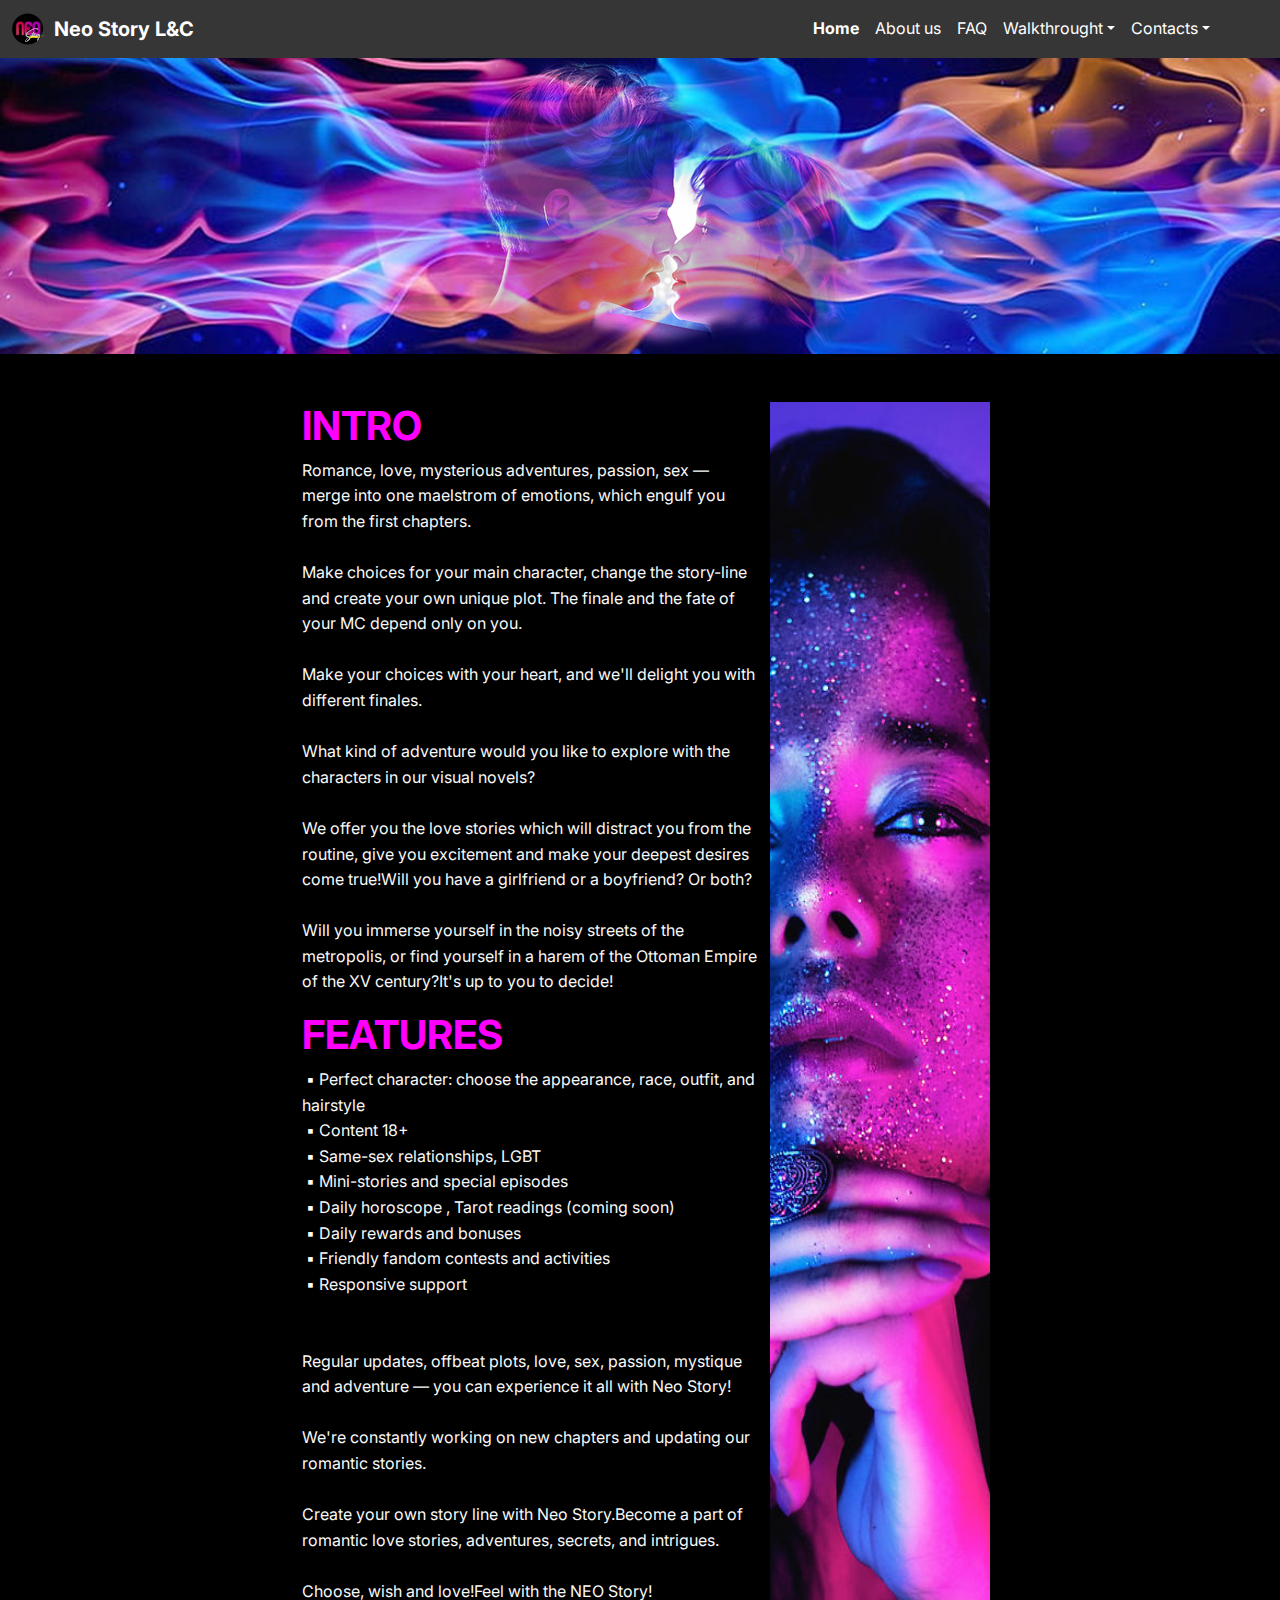
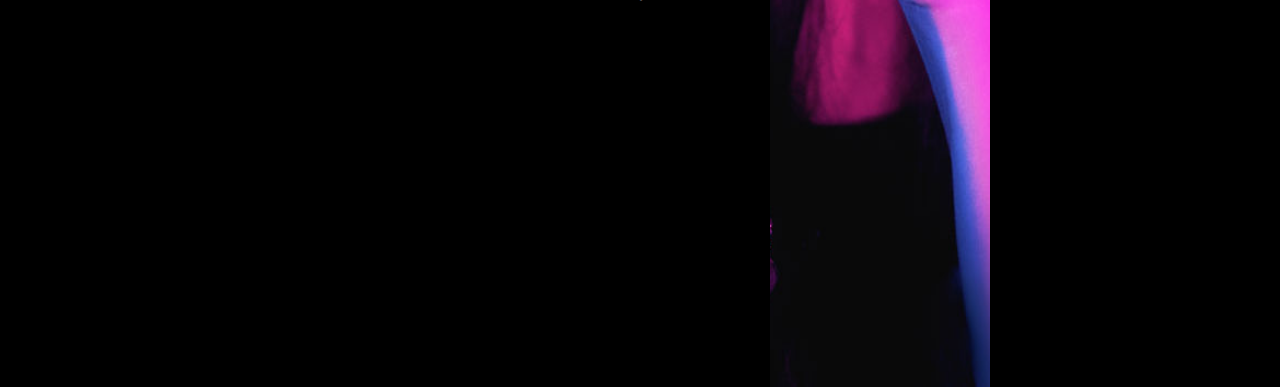
==== about-us.html @ 5374873c "Initial commit" ====
<!DOCTYPE html>
<html data-bs-theme="light" lang="en">

<head>
    <meta charset="utf-8">
    <meta name="viewport" content="width=device-width, initial-scale=1.0, shrink-to-fit=no">
    <title>Neo Story Love &amp; Choice</title>
    <link rel="stylesheet" href="assets/bootstrap/css/bootstrap.min.css">
    <link rel="stylesheet" href="https://fonts.googleapis.com/css?family=Inter:300italic,400italic,600italic,700italic,800italic,400,300,600,700,800&amp;display=swap">
    <link rel="stylesheet" href="assets/css/untitled.css">
</head>

<body style="background: rgb(0,0,0);--bs-dark: #000000;--bs-dark-rgb: 0,0,0;--bs-body-bg: #000000;">
    <nav class="navbar navbar-expand-md sticky-top" style="background: rgb(54,54,54);">
        <div class="container-fluid"><img src="assets/img/favicon.png"><a class="navbar-brand" href="#" style="margin-left: 10px;color: rgb(255,255,255);font-weight: bold;">Neo Story L&amp;C</a><button data-bs-toggle="collapse" class="navbar-toggler" data-bs-target="#navcol-1"><span class="visually-hidden">Toggle navigation</span><span class="navbar-toggler-icon"></span></button>
            <div class="collapse navbar-collapse d-lg-flex justify-content-lg-end" id="navcol-1" style="padding-right: 50px;">
                <ul class="navbar-nav">
                    <li class="nav-item"><a class="nav-link active" href="../../index.html" style="color: rgb(255,255,255);font-weight: bold;">Home</a></li>
                    <li class="nav-item"><a class="nav-link" href="../../about-us.html" style="color: rgb(255,255,255);">About us</a></li>
                    <li class="nav-item"><a class="nav-link" href="faq.html" style="color: rgb(255,255,255);">FAQ</a></li>
                    <li class="nav-item dropdown"><a class="dropdown-toggle nav-link" aria-expanded="false" data-bs-toggle="dropdown" href="#" style="color: rgb(255,255,255);"><span style="color: inherit;">Walkthrought</span></a>
                        <div class="dropdown-menu" style="background: rgb(54,54,54);border-radius: 0px;border-width: 2px;"><a class="dropdown-item" href="../../under_the_vail.html">Under the Veil</a><a class="dropdown-item" href="#">Call of Blood</a><a class="dropdown-item" href="#">LOST</a><a class="dropdown-item" href="#">Titanic. Dance of Dante</a></div>
                    </li>
                    <li class="nav-item dropdown"><a class="dropdown-toggle nav-link" aria-expanded="false" data-bs-toggle="dropdown" href="#" style="color: rgb(255,255,255);">Contacts</a>
                        <div class="dropdown-menu" style="background: rgb(54,54,54);border-radius: 0px;border-width: 2px;"><a class="dropdown-item" href="privacy-policy.html">Privacy Policy</a><a class="dropdown-item" href="terms-of-use.html">Terms of Use</a></div>
                    </li>
                </ul>
            </div>
        </div>
    </nav>
    <header class="bg-dark" style="background: rgb(0,0,0);"><img src="assets/img/main/neo_header.png" style="display: grid;overflow: clip;width: 100%;">
        <div class="container pt-4 pt-xl-5" style="max-width: 700px;">
            <div class="row">
                <div class="col-lg-9" style="max-width: 480px;">
                    <div class="row gx-1 row-cols-1">
                        <div class="col">
                            <h1><strong><span style="color: rgb(255, 0, 255);">INTRO</span></strong></h1>
                        </div>
                        <div class="col">
                            <p><span style="color: rgb(249, 249, 249);">Romance, love, mysterious adventures, passion, sex — merge into one maelstrom of emotions, which engulf you from the first chapters. </span><br><br><span style="color: rgb(249, 249, 249);">Make choices for your main character, change the story-line and create your own unique plot. The finale and the fate of your MC depend only on you.</span><br><br><span style="color: rgb(249, 249, 249);">Make your choices with your heart, and we'll delight you with different finales.</span><br><br><span style="color: rgb(249, 249, 249);">What kind of adventure would you like to explore with the characters in our visual novels?</span><br><br><span style="color: rgb(249, 249, 249);">​We offer you the love stories which will distract you from the routine, give you excitement and make your deepest desires come true!Will you have a girlfriend or a boyfriend? Or both?</span><br><br><span style="color: rgb(249, 249, 249);">Will you immerse yourself in the noisy streets of the metropolis, or find yourself in a harem of the Ottoman Empire of the XV century?It's up to you to decide!</span></p>
                        </div>
                        <div class="col">
                            <h1><strong><span style="color: rgb(255, 0, 255);">FEATURES</span></strong></h1>
                        </div>
                        <div class="col">
                            <p>&nbsp;▪&nbsp;<span style="color: rgb(249, 249, 249);">Perfect character: choose the appearance, race, outfit, and hairstyle</span><br><span style="color: rgb(249, 249, 249);">&nbsp;</span>▪&nbsp;<span style="color: rgb(249, 249, 249);">Content 18+</span><br><span style="color: rgb(249, 249, 249);">&nbsp;</span>▪&nbsp;<span style="color: rgb(249, 249, 249);">Same-sex relationships, LGBT</span><br><span style="color: rgb(249, 249, 249);">&nbsp;</span>▪&nbsp;<span style="color: rgb(249, 249, 249);">Mini-stories and special episodes</span><br><span style="color: rgb(249, 249, 249);">&nbsp;</span>▪&nbsp;<span style="color: rgb(249, 249, 249);">Daily horoscope , Tarot readings (coming soon)</span><br><span style="color: rgb(249, 249, 249);">&nbsp;</span>▪&nbsp;<span style="color: rgb(249, 249, 249);">Daily rewards and bonuses</span><br><span style="color: rgb(249, 249, 249);">&nbsp;</span>▪&nbsp;<span style="color: rgb(249, 249, 249);">Friendly fandom contests and activities</span><br><span style="color: rgb(249, 249, 249);">&nbsp;</span>▪&nbsp;<span style="color: rgb(249, 249, 249);">Responsive support</span><br><br><br><span style="color: rgb(249, 249, 249);">Regular updates, offbeat plots, love, sex, passion, mystique and adventure — you can experience it all with Neo Story!</span><br><br><span style="color: rgb(249, 249, 249);">We're constantly working on new chapters and updating our romantic stories.</span><br><br><span style="color: rgb(249, 249, 249);">​Create your own story line with Neo Story.Become a part of romantic love stories, adventures, secrets, and intrigues.</span><br><br><span style="color: rgb(249, 249, 249);">Choose, wish and love!​Feel with the NEO Story!</span><br><br><br></p>
                        </div>
                        <div class="col d-lg-flex justify-content-lg-center"><iframe allowfullscreen="" frameborder="0" src="https://www.youtube.com/embed/DEpt3wr-lXc" width="560" height="315" style="width: 100%;"></iframe></div>
                    </div>
                </div>
                <div class="col d-lg-flex justify-content-lg-end" style="min-width: 201px;padding-right: 0px;padding-left: 0px;"><img class="img-fluid d-none d-lg-block" src="assets/img/about-us/about-us.png" style="display: block;overflow: clip;transform: perspective(0px);"></div>
            </div>
        </div>
    </header>
    <script src="assets/bootstrap/js/bootstrap.min.js"></script>
    <script src="assets/js/bs-init.js"></script>
    <script src="assets/js/bold-and-dark.js"></script>
</body>

</html>
---- assets/css/untitled.css ----
.custom-navbar {
  background-image: url('../../assets/img/main/neo_header.png');
  background-size: cover;
  background-position: center;
}

.dropdown {
}
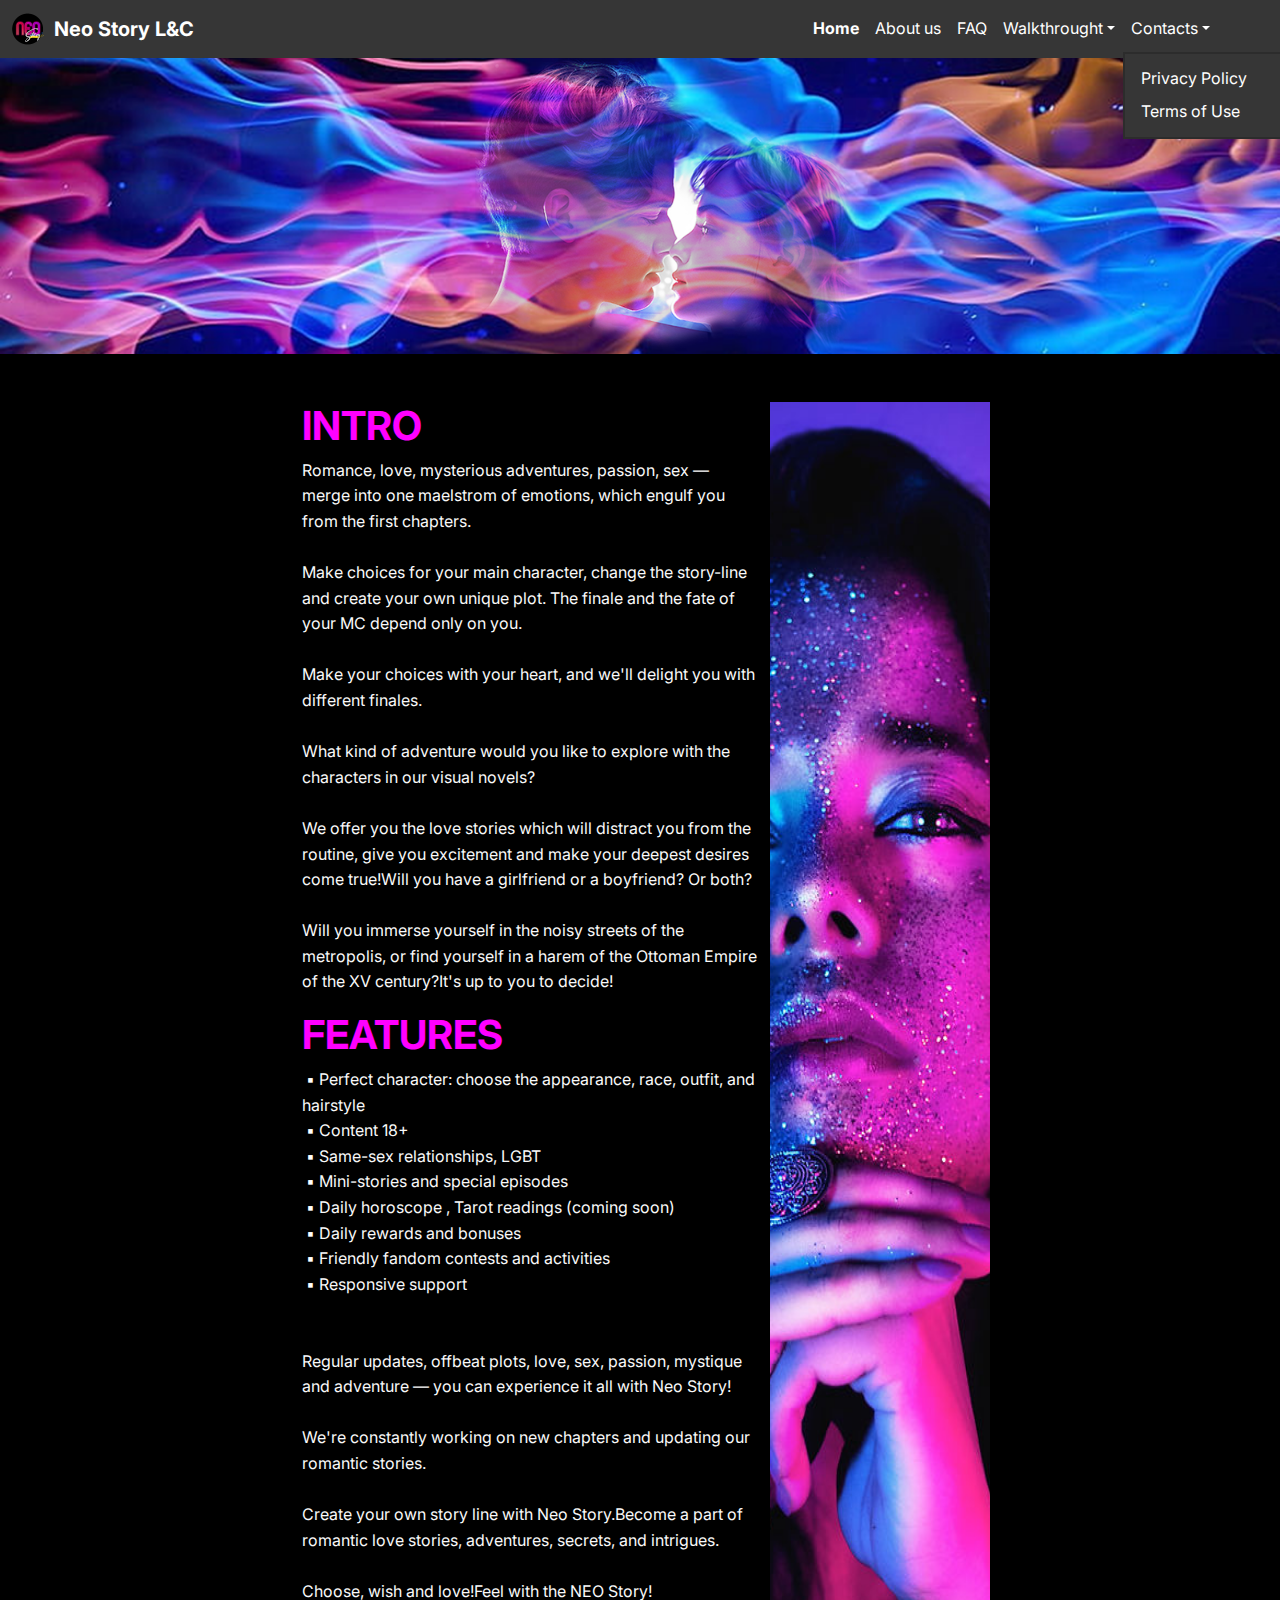
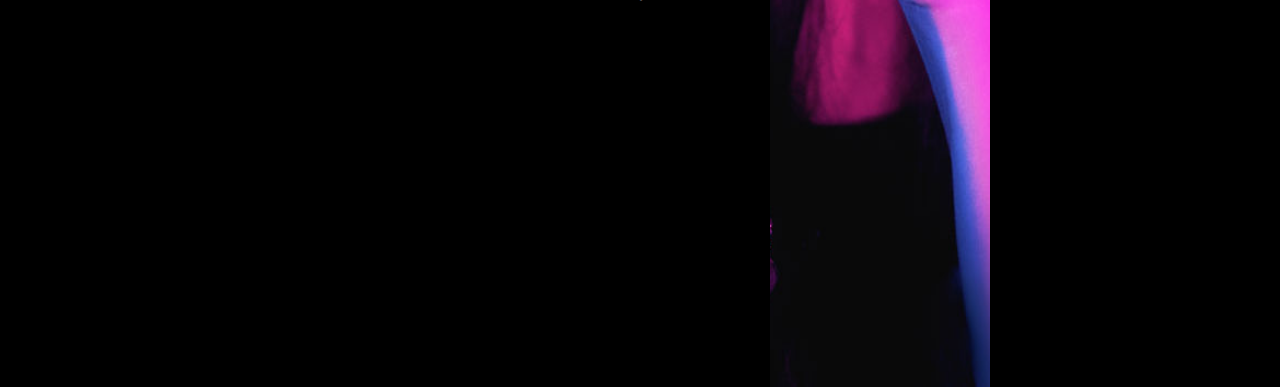
==== commit 4c9af988: "move pages" ====
--- a/about-us.html
+++ b/about-us.html
@@ -21,8 +21,8 @@
                     <li class="nav-item dropdown"><a class="dropdown-toggle nav-link" aria-expanded="false" data-bs-toggle="dropdown" href="#" style="color: rgb(255,255,255);"><span style="color: inherit;">Walkthrought</span></a>
                         <div class="dropdown-menu" style="background: rgb(54,54,54);border-radius: 0px;border-width: 2px;"><a class="dropdown-item" href="../../under_the_vail.html">Under the Veil</a><a class="dropdown-item" href="#">Call of Blood</a><a class="dropdown-item" href="#">LOST</a><a class="dropdown-item" href="#">Titanic. Dance of Dante</a></div>
                     </li>
-                    <li class="nav-item dropdown"><a class="dropdown-toggle nav-link" aria-expanded="false" data-bs-toggle="dropdown" href="#" style="color: rgb(255,255,255);">Contacts</a>
-                        <div class="dropdown-menu" style="background: rgb(54,54,54);border-radius: 0px;border-width: 2px;"><a class="dropdown-item" href="privacy-policy.html">Privacy Policy</a><a class="dropdown-item" href="terms-of-use.html">Terms of Use</a></div>
+                    <li class="nav-item dropdown show"><a class="dropdown-toggle nav-link" aria-expanded="true" data-bs-toggle="dropdown" href="#" style="color: rgb(255,255,255);">Contacts</a>
+                        <div class="dropdown-menu show" data-bs-popper="none" style="background: rgb(54,54,54);border-radius: 0px;border-width: 2px;"><a class="dropdown-item" href="contacts/privacy-policy.html">Privacy Policy</a><a class="dropdown-item" href="contacts/terms-of-use.html">Terms of Use</a></div>
                     </li>
                 </ul>
             </div>
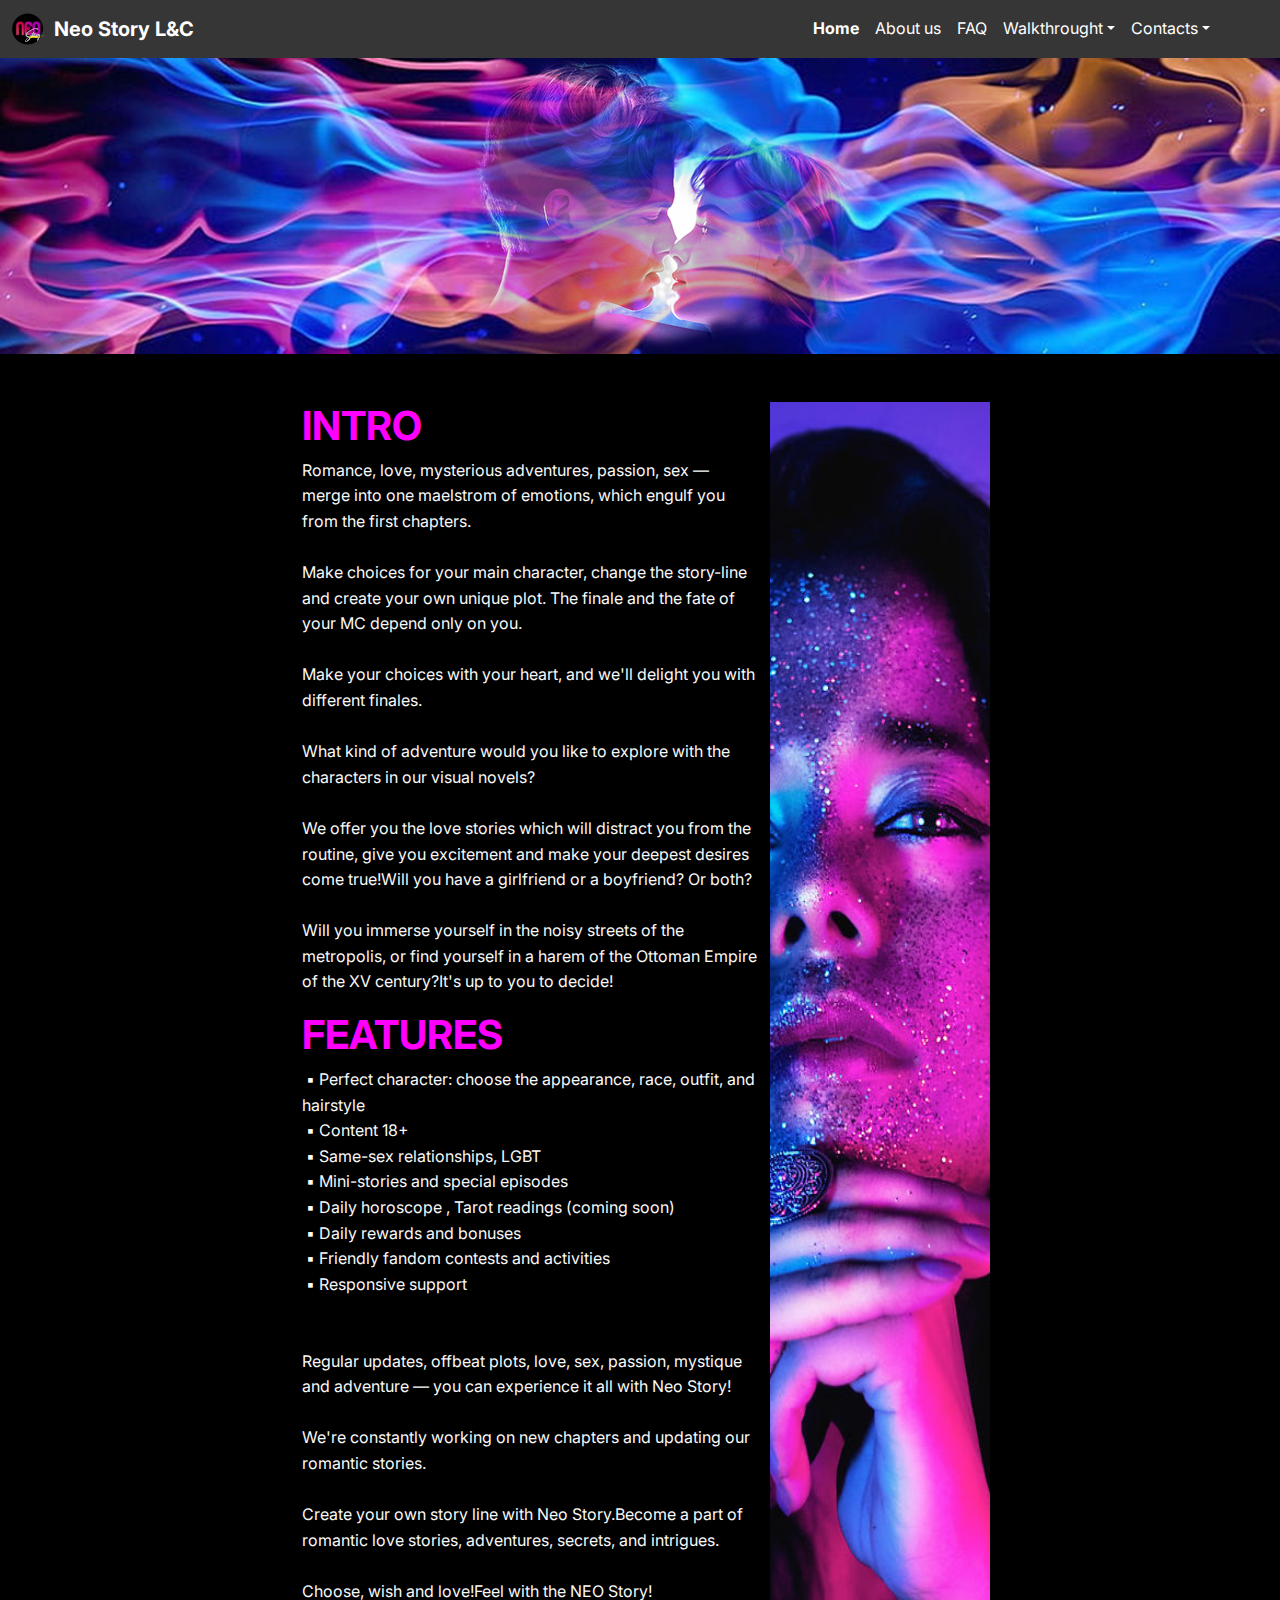
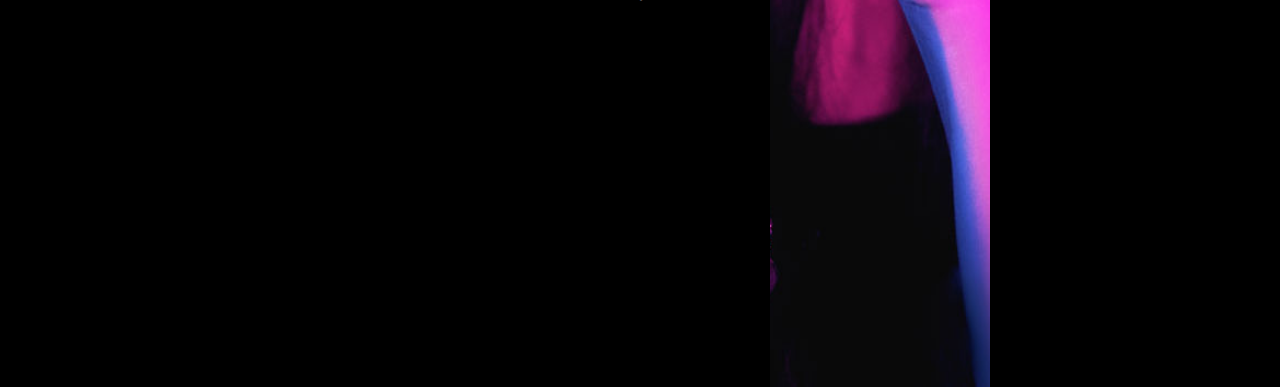
==== commit 887b8e38: "restructurization" ====
--- a/about-us.html
+++ b/about-us.html
@@ -21,8 +21,8 @@
                     <li class="nav-item dropdown"><a class="dropdown-toggle nav-link" aria-expanded="false" data-bs-toggle="dropdown" href="#" style="color: rgb(255,255,255);"><span style="color: inherit;">Walkthrought</span></a>
                         <div class="dropdown-menu" style="background: rgb(54,54,54);border-radius: 0px;border-width: 2px;"><a class="dropdown-item" href="../../under_the_vail.html">Under the Veil</a><a class="dropdown-item" href="#">Call of Blood</a><a class="dropdown-item" href="#">LOST</a><a class="dropdown-item" href="#">Titanic. Dance of Dante</a></div>
                     </li>
-                    <li class="nav-item dropdown show"><a class="dropdown-toggle nav-link" aria-expanded="true" data-bs-toggle="dropdown" href="#" style="color: rgb(255,255,255);">Contacts</a>
-                        <div class="dropdown-menu show" data-bs-popper="none" style="background: rgb(54,54,54);border-radius: 0px;border-width: 2px;"><a class="dropdown-item" href="contacts/privacy-policy.html">Privacy Policy</a><a class="dropdown-item" href="contacts/terms-of-use.html">Terms of Use</a></div>
+                    <li class="nav-item dropdown"><a class="dropdown-toggle nav-link" aria-expanded="false" data-bs-toggle="dropdown" href="#" style="color: rgb(255,255,255);">Contacts</a>
+                        <div class="dropdown-menu" style="background: rgb(54,54,54);border-radius: 0px;border-width: 2px;"><a class="dropdown-item" href="contacts/privacy-policy.html">Privacy Policy</a><a class="dropdown-item" href="contacts/terms-of-use.html">Terms of Use</a></div>
                     </li>
                 </ul>
             </div>
